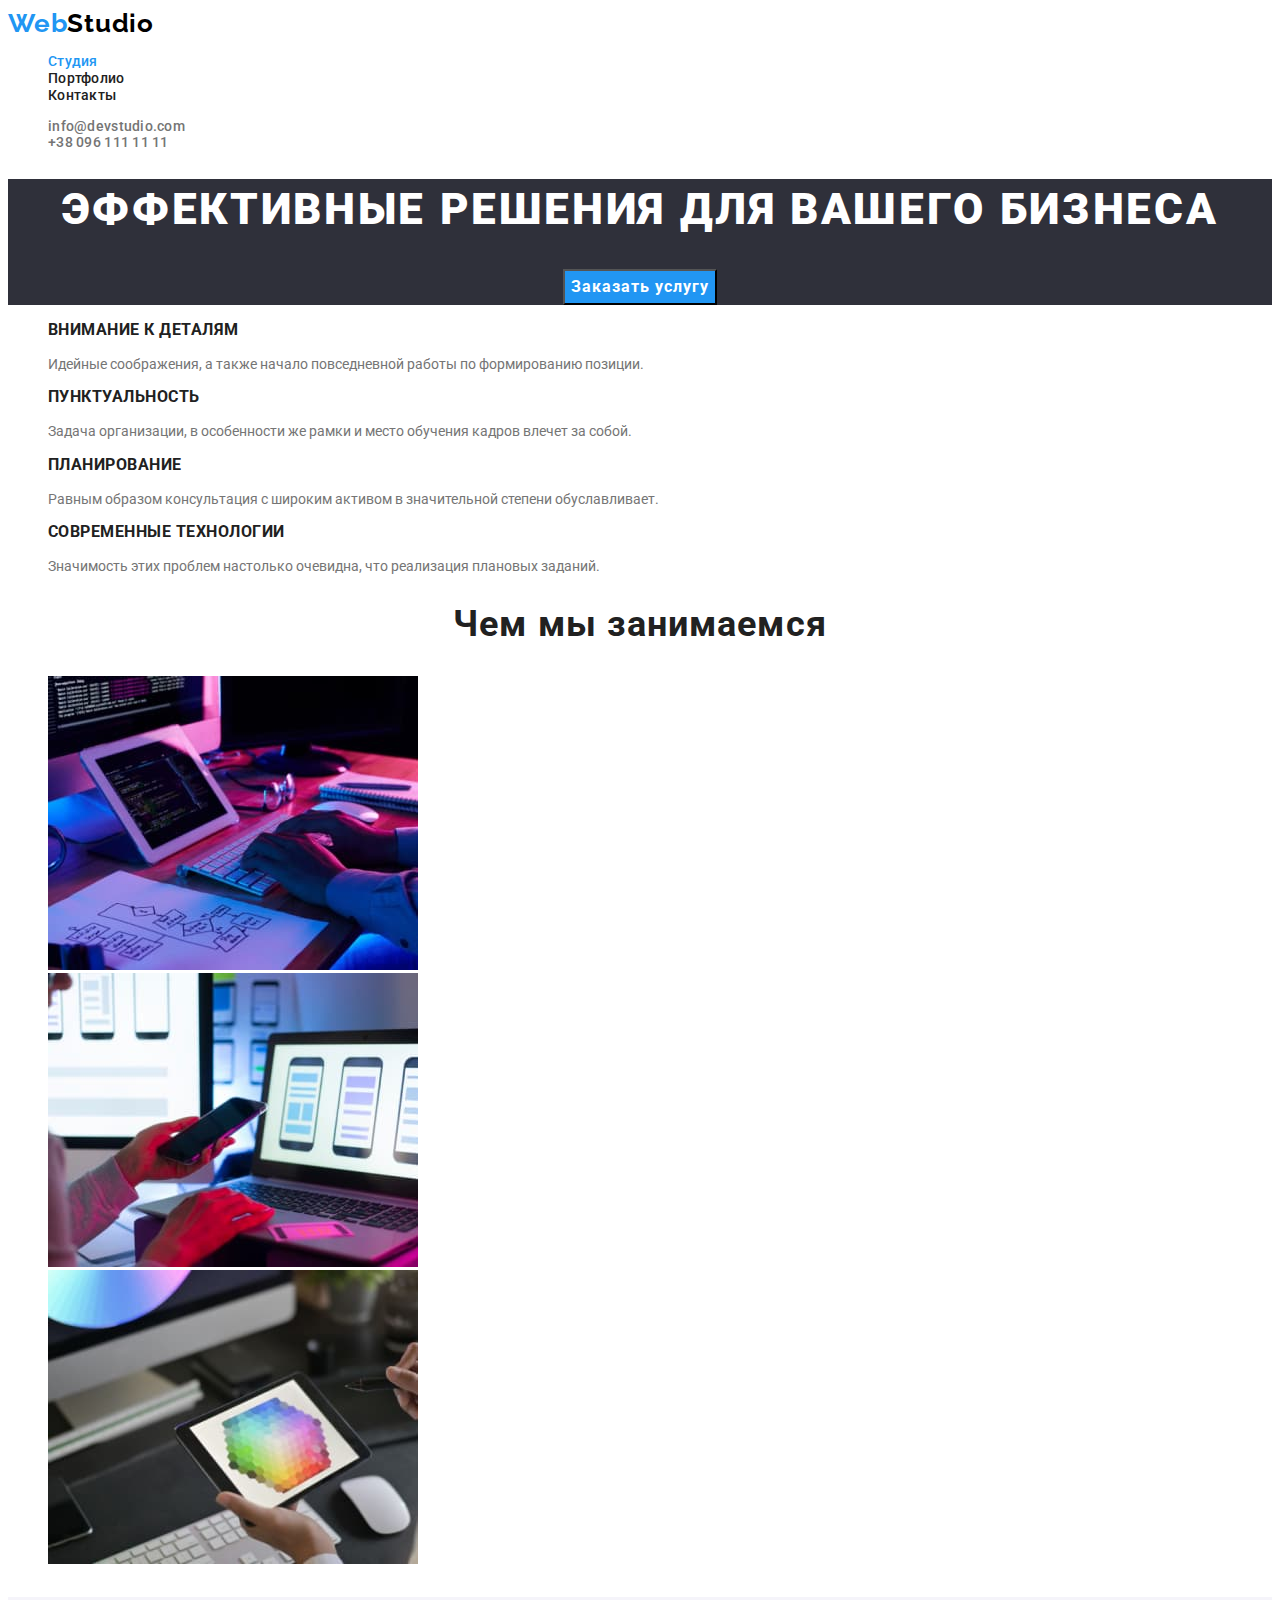
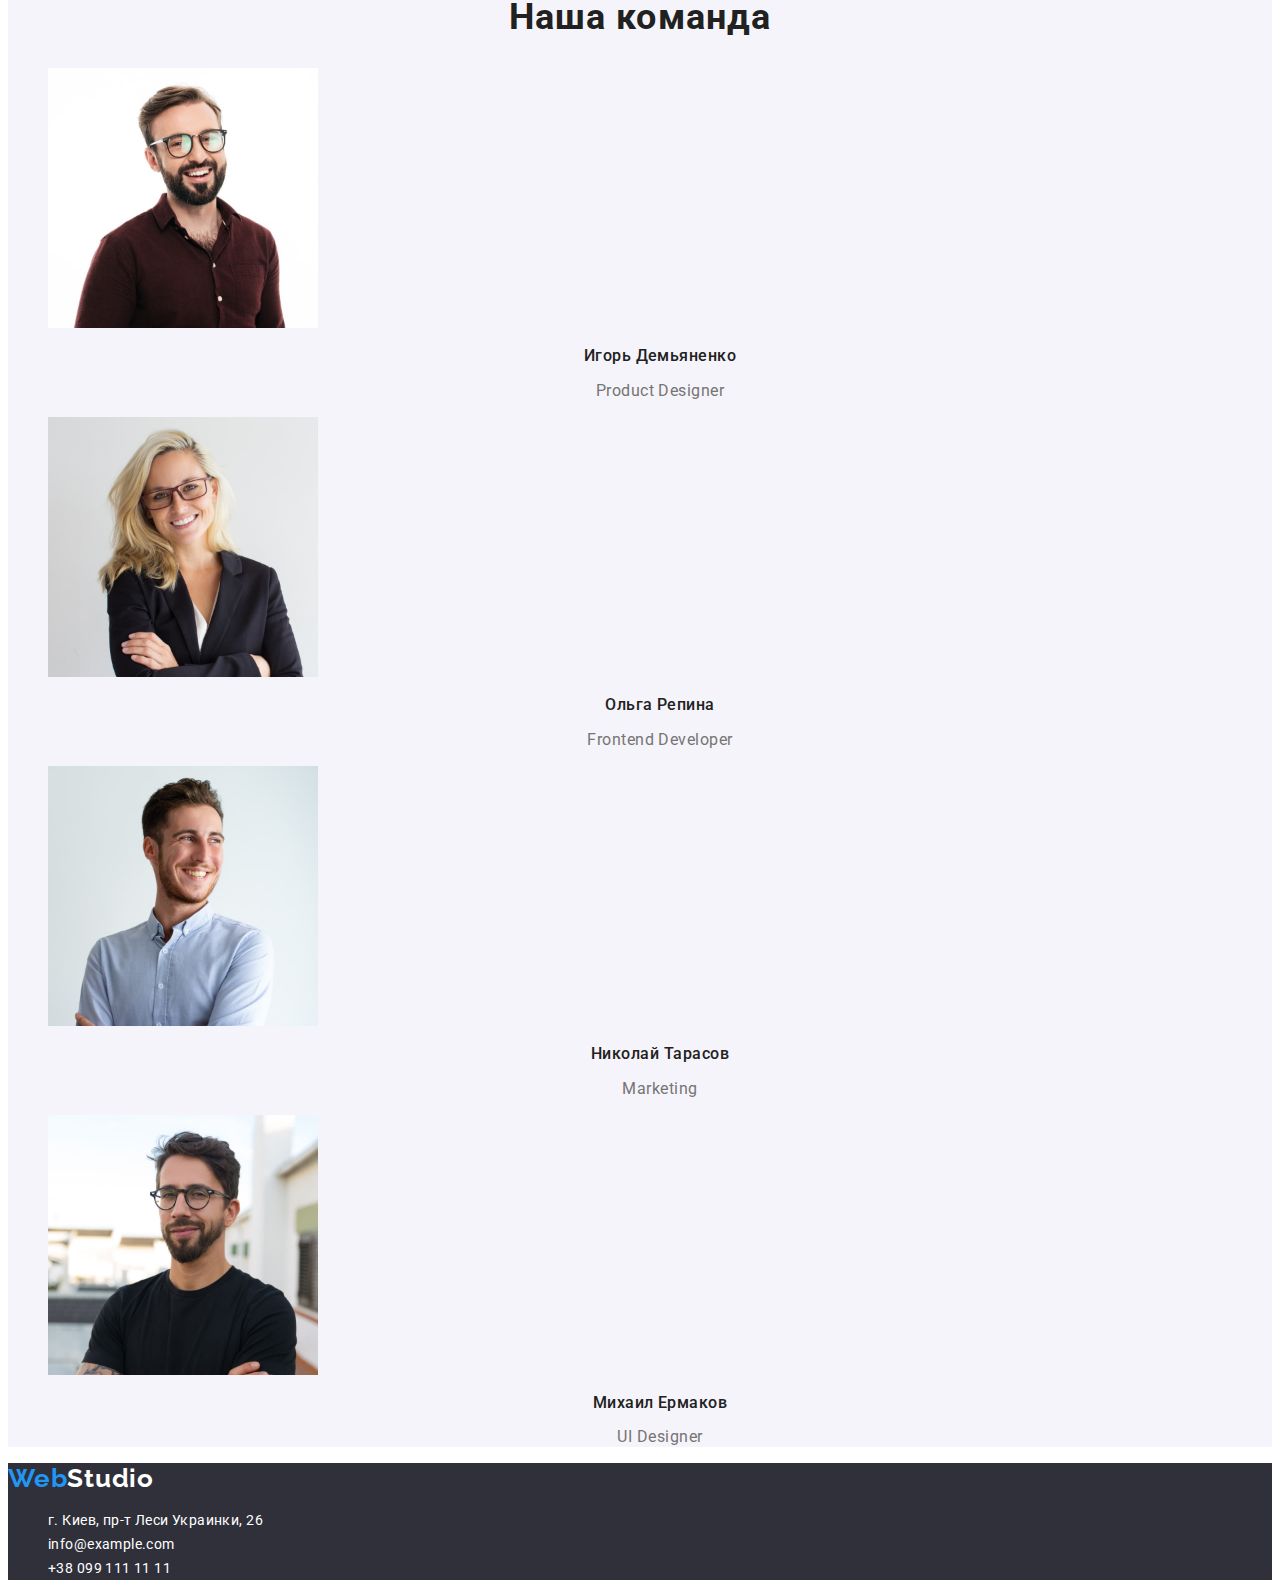
==== index.html @ a8c88f83 "синхронизировал с 2 дз" ====
<!DOCTYPE html>
<html lang="ru">
  <head>
    <meta charset="UTF-8" />
    <meta http-equiv="X-UA-Compatible" content="IE=edge" />
    <meta name="viewport" content="width=device-width, initial-scale=1.0" />
    <title lang="en">WebStudio</title>
    <link rel="preconnect" href="https://fonts.gstatic.com" />
    <link
      href="https://fonts.googleapis.com/css2?family=Raleway:wght@700&family=Roboto:wght@400;500;700;900&display=swap"
      rel="stylesheet"
    />
    <link rel="stylesheet" href="./css/styles.css" />
  </head>

  <body>
    <!--  Site header -->
    <header class="head">
      <nav class="main-nav">
        <a class="logo" lang="en" href="./index.html"><span class="accent">Web</span>Studio</a>
        <ul class="main-menu list">
          <li class="main-menu-item">
            <a class="link current" href="#">Студия</a>
          </li>
          <li class="main-menu-item">
            <a class="link" href="./portfolio.html">Портфолио</a>
          </li>
          <li class="main-menu-item">
            <a class="link" href="#">Контакты</a>
          </li>
        </ul>
      </nav>
      <ul class="header-contacts list">
        <li><a class="link" href="mailto:info@devstudio.com">info@devstudio.com</a></li>
        <li><a class="link" href="tel:+380961111111">+38 096 111 11 11</a></li>
      </ul>
    </header>
    <main>
      <!-- Hero -->
      <section class="hero-section">
        <h1 class="hero-title">Эффективные решения для вашего бизнеса</h1>
        <button class="hero-button" type="button">Заказать услугу</button>
      </section>
      <section>
        <h2 hidden>Преимущества</h2>
        <ul class="benefits list">
          <li>
            <h3 class="title">Внимание к деталям</h3>
            <p>Идейные соображения, а также начало повседневной работы по формированию позиции.</p>
          </li>
          <li>
            <h3 class="title">Пунктуальность</h3>
            <p>
              Задача организации, в особенности же рамки и место обучения кадров влечет за собой.
            </p>
          </li>
          <li>
            <h3 class="title">Планирование</h3>
            <p>
              Равным образом консультация с широким активом в значительной степени обуславливает.
            </p>
          </li>
          <li>
            <h3 class="title">Современные технологии</h3>
            <p>Значимость этих проблем настолько очевидна, что реализация плановых заданий.</p>
          </li>
        </ul>
      </section>
      <section class="section">
        <h2 class="section-title">Чем мы занимаемся</h2>
        <ul class="list">
          <li>
            <img
              src="./images/what_are_we_doing/box_1.jpg"
              alt="разработка с нуля"
              width="370"
              height="294"
            />
          </li>
          <li>
            <img
              src="./images/what_are_we_doing/box_2.jpg"
              alt="разработка под мобильные приложения"
              width="370"
              height="294"
            />
          </li>
          <li>
            <img src="./images/what_are_we_doing/box_3.jpg" alt="дизайн" width="370" height="294" />
          </li>
        </ul>
      </section>
      <section class="our-team-section">
        <h2 class="section-title">Наша команда</h2>
        <ul class="team list">
          <li>
            <img
              src="./images/our_team/product_designer.jpg"
              width="270"
              height="260"
              alt="Игорь Демьяненко"
            />
            <h3 class="team-member">Игорь Демьяненко</h3>
            <p class="position" lang="en">Product Designer</p>
          </li>
          <li>
            <img
              src="./images/our_team/frontend_developer.jpg"
              width="270"
              height="260"
              alt="Ольга Репина"
            />
            <h3 class="team-member">Ольга Репина</h3>
            <p class="position" lang="en">Frontend Developer</p>
          </li>
          <li>
            <img
              src="./images/our_team/marketing.jpg"
              width="270"
              height="260"
              alt="Николай Тарасов"
            />
            <h3 class="team-member">Николай Тарасов</h3>
            <p class="position" lang="en">Marketing</p>
          </li>
          <li>
            <img
              src="./images/our_team/ui_designer.jpg"
              width="270"
              height="260"
              alt="Михаил Ермаков"
            />
            <h3 class="team-member">Михаил Ермаков</h3>
            <p class="position" lang="en">UI Designer</p>
          </li>
        </ul>
      </section>
    </main>
    <!--Footer-->
    <footer>
      <section class="footer-section">
        <h2 hidden>Контакты</h2>
        <a class="logo footer-logo" lang="en" href="./index.html"
          ><span class="accent">Web</span>Studio</a
        >
        <address>
          <ul class="address list">
            <li>
              <a
                class="link"
                href="https://goo.gl/maps/wh96AMnJQYNLFuH58"
                target="_blank"
                rel="noopener noreferer"
                >г. Киев, пр-т Леси Украинки, 26</a
              >
            </li>
            <li>
              <a class="link" href="mailto:info@example.com">info@example.com</a>
            </li>
            <li>
              <a class="link" href="tel:+380991111111">+38 099 111 11 11</a>
            </li>
          </ul>
        </address>
      </section>
    </footer>
  </body>
</html>
---- css/styles.css ----
:root {
  --main-font: Roboto, sans-serif;
  --secondary-font: 'Raleway', sans-serif;
    --subtitle-weight: 700;
  --accent-color: #2196f3;
  --text-color: #757575;
  --secondary-text-color: #ffffff;
  --subtitle-color: #212121;
  --bcg-color: #2f303a;
}
body {
  color: var(--text-color);
  font-family: var(--main-font);
  font-size: 14px;
} 
.list {
  list-style: none;
}
/* ================ Site header ================== */
.logo {
  font-family: var(--secondary-font);
  font-weight: var(--subtitle-weight);
  font-size: 26px;
  line-height: 1.19;
  letter-spacing: 0.03em;
  color: #000000;
  text-decoration: none;
}
.accent {
  color: var(--accent-color);
}
.main-menu .link {
  font-weight: 500;
  line-height: 1.14;
  letter-spacing: 0.02em;
  color: var(--subtitle-color);
  text-decoration: none;
}
.main-menu .link:hover,
.main-menu .link:focus {
  color: var(--accent-color);
}
.main-menu .link.current {
  color: var(--accent-color);
}
.header-contacts .link {
  font-weight: 500;
  line-height: 16px;
  letter-spacing: 0.02em;
  color: var(--text-color);
  text-decoration: none;
}
.header-contacts .link:hover,
.header-contacts .link:focus {
  color: var(--accent-color);
}

/* ================  Hero  ================== */
.hero-section {
  background: var(--bcg-color);
}

.hero-title {
  font-weight: 900;
  font-size: 44px;
  line-height: 60px;
  text-align: center;
  letter-spacing: 0.06em;
  text-transform: uppercase;
  color:  var(--secondary-text-color);
  background-color: var(--bcg-color)
}
.hero-button {
  font-weight: var(--subtitle-weight);
  font-size: 16px;
  line-height: 1.87;
  letter-spacing: 0.06em;
  background-color: var(--accent-color);
  color: var(--secondary-text-color);
  display: block;
  margin: 0 auto;
  font-family: inherit;
  cursor: pointer;
}
/* ================ Section ================== */
.section-title {
  font-weight: var(--subtitle-weight);
  font-size: 36px;
  line-height: 1.16;
  text-align: center;
  letter-spacing: 0.03em;
  color: var(--subtitle-color);
}

/* ================ Benefits ================== */
.benefits .title {
  font-weight: var(--subtitle-weight);
  line-height: 1.14;
  letter-spacing: 0.03em;
  text-transform: uppercase;
  color: var(--subtitle-color);
}
/* ================ Our team section ================== */
.our-team-section {
  background-color: #f5f4fa;
}
.team-member {
  font-weight: 500;
  font-size: 16px;
  line-height: 1.18;
  text-align: center;
  letter-spacing: 0.03em;
  color: var(--subtitle-color);
}
.position {
  font-size: 16px;
  line-height: 1.18;
  letter-spacing: 0.03em;
  text-align: center;
}
/* ================ Footer ================== */
.footer-section {
  background: var(--bcg-color);
}
.footer-logo {
  color: var(--secondary-text-color);
}
.address .link {
  font-style: normal;
  line-height: 24px;
  letter-spacing: 0.03em;
   text-decoration: none;
  color: var(--secondary-text-color);
 
}
.address .link:hover,
.address .link:focus {
  color: rgba(255, 255, 255, 0.6);
}
/* ================ Portfolio page ================== */
.nav-list {
  font-weight: 500;
  font-size: 16px;
  line-height: 1.6;
  letter-spacing: 0.03em;
  font-family: inherit;
  cursor: pointer;
  color: var(--subtitle-color);
  background-color: #f5f4fa;

}
.nav-list:hover {
  background-color: var(--accent-color);
  color: var(--secondary-text-color);
}
.selected {
  background-color: var(--accent-color);
  color: var(--secondary-text-color);
}
.porfolio-item {
  font-weight: var(--subtitle-weight);
  font-size: 18px;
  line-height: 2;
  letter-spacing: 0.06em;
  color: var(--subtitle-color);
}
.porfolio-item-type {
  font-size: 16px;
  line-height: 1.87;
  letter-spacing: 0.03em;
  color: var(--text-color);
}
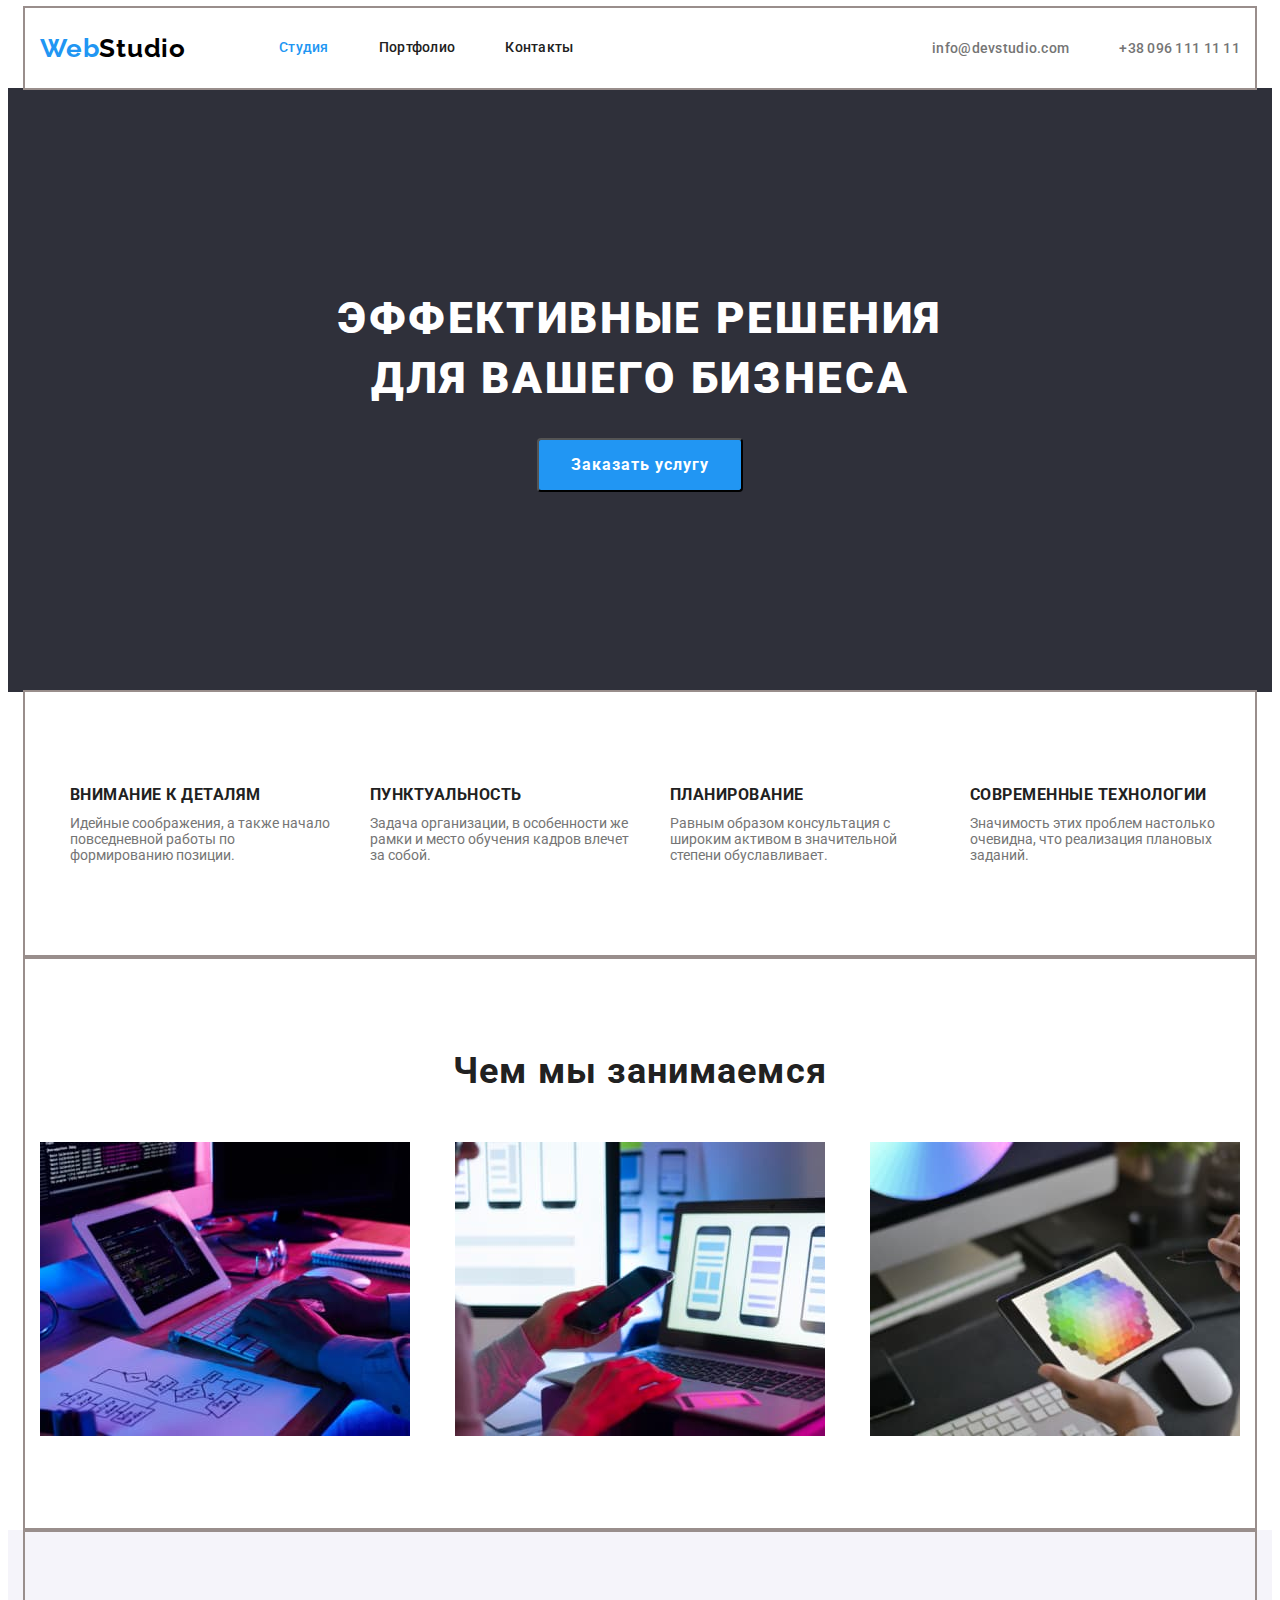
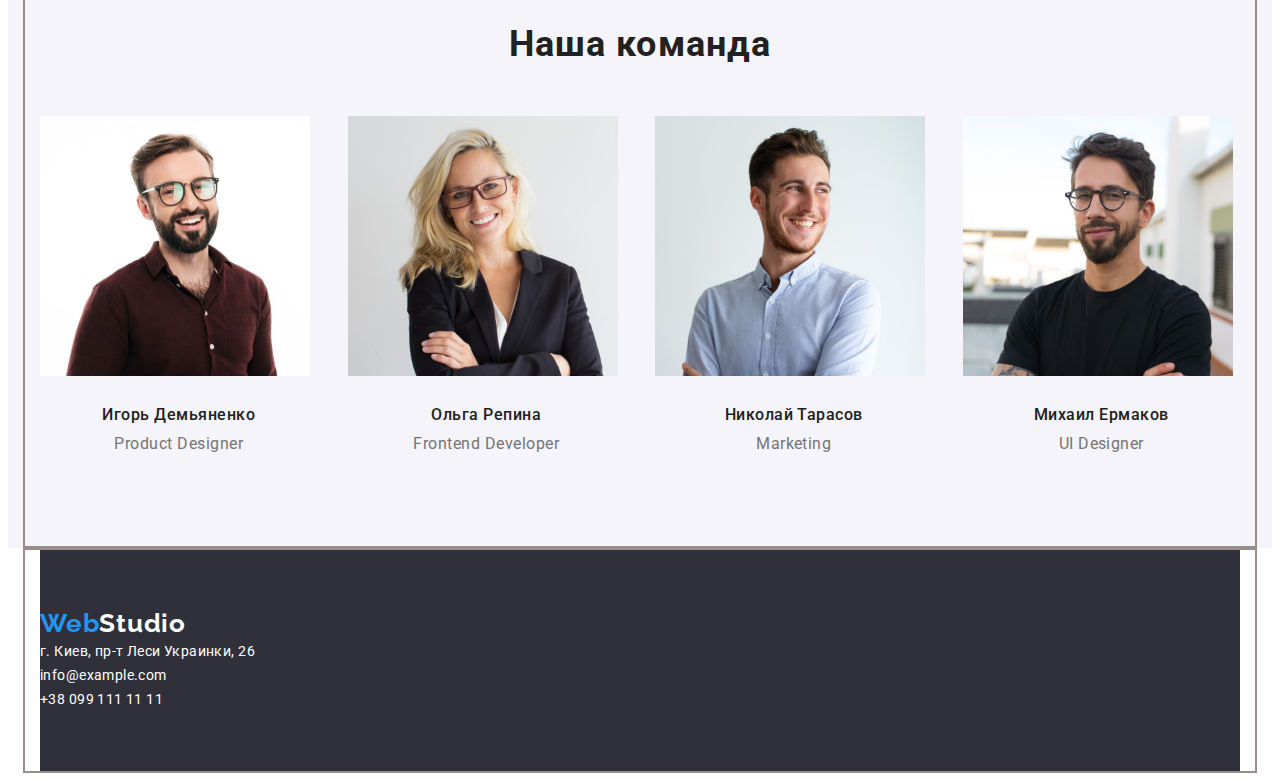
==== commit 55879afb: "Обновил отступы секций" ====
--- a/index.html
+++ b/index.html
@@ -10,159 +10,190 @@
       href="https://fonts.googleapis.com/css2?family=Raleway:wght@700&family=Roboto:wght@400;500;700;900&display=swap"
       rel="stylesheet"
     />
+    <link
+      rel="stylesheet"
+      href="https://cdnjs.cloudflare.com/ajax/libs/modern-normalize/1.1.0/modern-normalize.min.css"
+      integrity="sha512-wpPYUAdjBVSE4KJnH1VR1HeZfpl1ub8YT/NKx4PuQ5NmX2tKuGu6U/JRp5y+Y8XG2tV+wKQpNHVUX03MfMFn9Q=="
+      crossorigin="anonymous"
+      referrerpolicy="no-referrer"
+    />
     <link rel="stylesheet" href="./css/styles.css" />
   </head>
 
   <body>
     <!--  Site header -->
     <header class="head">
-      <nav class="main-nav">
-        <a class="logo" lang="en" href="./index.html"><span class="accent">Web</span>Studio</a>
-        <ul class="main-menu list">
-          <li class="main-menu-item">
-            <a class="link current" href="#">Студия</a>
+      <div class="container header-container">
+        <nav class="main-nav">
+          <a class="logo" lang="en" href="./index.html"><span class="accent">Web</span>Studio</a>
+          <ul class="main-menu list">
+            <li class="main-menu-item">
+              <a class="link current" href="./index.html">Студия</a>
+            </li>
+            <li class="main-menu-item">
+              <a class="link" href="./portfolio.html">Портфолио</a>
+            </li>
+            <li class="main-menu-item">
+              <a class="link" href="#">Контакты</a>
+            </li>
+          </ul>
+        </nav>
+        <ul class="header-contacts list">
+          <li class="item">
+            <a class="link" href="mailto:info@devstudio.com">info@devstudio.com</a>
           </li>
-          <li class="main-menu-item">
-            <a class="link" href="./portfolio.html">Портфолио</a>
-          </li>
-          <li class="main-menu-item">
-            <a class="link" href="#">Контакты</a>
+          <li class="item">
+            <a class="link" href="tel:+380961111111">+38 096 111 11 11</a>
           </li>
         </ul>
-      </nav>
-      <ul class="header-contacts list">
-        <li><a class="link" href="mailto:info@devstudio.com">info@devstudio.com</a></li>
-        <li><a class="link" href="tel:+380961111111">+38 096 111 11 11</a></li>
-      </ul>
+      </div>
     </header>
     <main>
       <!-- Hero -->
       <section class="hero-section">
-        <h1 class="hero-title">Эффективные решения для вашего бизнеса</h1>
+        <h1 class="hero-title">
+          Эффективные решения <br />
+          для вашего бизнеса
+        </h1>
         <button class="hero-button" type="button">Заказать услугу</button>
       </section>
       <section>
-        <h2 hidden>Преимущества</h2>
-        <ul class="benefits list">
-          <li>
-            <h3 class="title">Внимание к деталям</h3>
-            <p>Идейные соображения, а также начало повседневной работы по формированию позиции.</p>
-          </li>
-          <li>
-            <h3 class="title">Пунктуальность</h3>
-            <p>
-              Задача организации, в особенности же рамки и место обучения кадров влечет за собой.
-            </p>
-          </li>
-          <li>
-            <h3 class="title">Планирование</h3>
-            <p>
-              Равным образом консультация с широким активом в значительной степени обуславливает.
-            </p>
-          </li>
-          <li>
-            <h3 class="title">Современные технологии</h3>
-            <p>Значимость этих проблем настолько очевидна, что реализация плановых заданий.</p>
-          </li>
-        </ul>
+        <div class="container section">
+          <h2 hidden>Преимущества</h2>
+          <ul class="benefits list">
+            <li class="item">
+              <h3 class="title">Внимание к деталям</h3>
+              <p>
+                Идейные соображения, а также начало повседневной работы по формированию позиции.
+              </p>
+            </li>
+            <li class="item">
+              <h3 class="title">Пунктуальность</h3>
+              <p>
+                Задача организации, в особенности же рамки и место обучения кадров влечет за собой.
+              </p>
+            </li>
+            <li class="item">
+              <h3 class="title">Планирование</h3>
+              <p>
+                Равным образом консультация с широким активом в значительной степени обуславливает.
+              </p>
+            </li>
+            <li class="item">
+              <h3 class="title">Современные технологии</h3>
+              <p>Значимость этих проблем настолько очевидна, что реализация плановых заданий.</p>
+            </li>
+          </ul>
+        </div>
       </section>
-      <section class="section">
-        <h2 class="section-title">Чем мы занимаемся</h2>
-        <ul class="list">
-          <li>
-            <img
-              src="./images/what_are_we_doing/box_1.jpg"
-              alt="разработка с нуля"
-              width="370"
-              height="294"
-            />
-          </li>
-          <li>
-            <img
-              src="./images/what_are_we_doing/box_2.jpg"
-              alt="разработка под мобильные приложения"
-              width="370"
-              height="294"
-            />
-          </li>
-          <li>
-            <img src="./images/what_are_we_doing/box_3.jpg" alt="дизайн" width="370" height="294" />
-          </li>
-        </ul>
+      <section>
+        <div class="container section">
+          <h2 class="section-title">Чем мы занимаемся</h2>
+          <ul class="section-list list">
+            <li>
+              <img
+                src="./images/what_are_we_doing/box_1.jpg"
+                alt="разработка с нуля"
+                width="370"
+                height="294"
+              />
+            </li>
+            <li>
+              <img
+                src="./images/what_are_we_doing/box_2.jpg"
+                alt="разработка под мобильные приложения"
+                width="370"
+                height="294"
+              />
+            </li>
+            <li>
+              <img
+                src="./images/what_are_we_doing/box_3.jpg"
+                alt="дизайн"
+                width="370"
+                height="294"
+              />
+            </li>
+          </ul>
+        </div>
       </section>
       <section class="our-team-section">
-        <h2 class="section-title">Наша команда</h2>
-        <ul class="team list">
-          <li>
-            <img
-              src="./images/our_team/product_designer.jpg"
-              width="270"
-              height="260"
-              alt="Игорь Демьяненко"
-            />
-            <h3 class="team-member">Игорь Демьяненко</h3>
-            <p class="position" lang="en">Product Designer</p>
-          </li>
-          <li>
-            <img
-              src="./images/our_team/frontend_developer.jpg"
-              width="270"
-              height="260"
-              alt="Ольга Репина"
-            />
-            <h3 class="team-member">Ольга Репина</h3>
-            <p class="position" lang="en">Frontend Developer</p>
-          </li>
-          <li>
-            <img
-              src="./images/our_team/marketing.jpg"
-              width="270"
-              height="260"
-              alt="Николай Тарасов"
-            />
-            <h3 class="team-member">Николай Тарасов</h3>
-            <p class="position" lang="en">Marketing</p>
-          </li>
-          <li>
-            <img
-              src="./images/our_team/ui_designer.jpg"
-              width="270"
-              height="260"
-              alt="Михаил Ермаков"
-            />
-            <h3 class="team-member">Михаил Ермаков</h3>
-            <p class="position" lang="en">UI Designer</p>
-          </li>
-        </ul>
+        <div class="container section">
+          <h2 class="section-title">Наша команда</h2>
+          <ul class="team list">
+            <li class="team-item">
+              <img
+                src="./images/our_team/product_designer.jpg"
+                width="270"
+                height="260"
+                alt="Игорь Демьяненко"
+              />
+              <h3 class="team-member">Игорь Демьяненко</h3>
+              <p class="position" lang="en">Product Designer</p>
+            </li>
+            <li class="team-item">
+              <img
+                src="./images/our_team/frontend_developer.jpg"
+                width="270"
+                height="260"
+                alt="Ольга Репина"
+              />
+              <h3 class="team-member">Ольга Репина</h3>
+              <p class="position" lang="en">Frontend Developer</p>
+            </li>
+            <li class="team-item">
+              <img
+                src="./images/our_team/marketing.jpg"
+                width="270"
+                height="260"
+                alt="Николай Тарасов"
+              />
+              <h3 class="team-member">Николай Тарасов</h3>
+              <p class="position" lang="en">Marketing</p>
+            </li>
+            <li class="team-item">
+              <img
+                src="./images/our_team/ui_designer.jpg"
+                width="270"
+                height="260"
+                alt="Михаил Ермаков"
+              />
+              <h3 class="team-member">Михаил Ермаков</h3>
+              <p class="position" lang="en">UI Designer</p>
+            </li>
+          </ul>
+        </div>
       </section>
     </main>
     <!--Footer-->
     <footer>
-      <section class="footer-section">
-        <h2 hidden>Контакты</h2>
-        <a class="logo footer-logo" lang="en" href="./index.html"
-          ><span class="accent">Web</span>Studio</a
-        >
-        <address>
-          <ul class="address list">
-            <li>
-              <a
-                class="link"
-                href="https://goo.gl/maps/wh96AMnJQYNLFuH58"
-                target="_blank"
-                rel="noopener noreferer"
-                >г. Киев, пр-т Леси Украинки, 26</a
-              >
-            </li>
-            <li>
-              <a class="link" href="mailto:info@example.com">info@example.com</a>
-            </li>
-            <li>
-              <a class="link" href="tel:+380991111111">+38 099 111 11 11</a>
-            </li>
-          </ul>
-        </address>
-      </section>
+      <div class="container">
+        <section class="footer-section">
+          <h2 hidden>Контакты</h2>
+          <a class="logo footer-logo" lang="en" href="./index.html"
+            ><span class="accent">Web</span>Studio</a
+          >
+          <address>
+            <ul class="address list">
+              <li>
+                <a
+                  class="link"
+                  href="https://goo.gl/maps/wh96AMnJQYNLFuH58"
+                  target="_blank"
+                  rel="noopener noreferer"
+                  >г. Киев, пр-т Леси Украинки, 26</a
+                >
+              </li>
+              <li>
+                <a class="link" href="mailto:info@example.com">info@example.com</a>
+              </li>
+              <li>
+                <a class="link" href="tel:+380991111111">+38 099 111 11 11</a>
+              </li>
+            </ul>
+          </address>
+        </section>
+      </div>
     </footer>
   </body>
 </html>
--- a/css/styles.css
+++ b/css/styles.css
@@ -13,10 +13,54 @@
   font-family: var(--main-font);
   font-size: 14px;
 } 
+h1,
+h2,
+h3,
+h4,
+h5,
+h6,
+p {
+  margin-top: 0;
+  margin-bottom: 0;
+}
+ul,
+ol {
+ margin-top:0;
+ margin-bottom:0;
+ padding-left: 0;
+}
+img {
+  display: block;
+}
 .list {
+  padding: 0;
+  margin: 0;
   list-style: none;
 }
+.container {
+  width: 1200px;
+  margin: 0 auto;
+  padding-left: 15px;
+  padding-right: 15px;
+  outline: 2px solid rgb(153, 142, 140);
+}
+.section {
+    padding-top: 94px;
+    padding-bottom: 94px;
+}
 /* ================ Site header ================== */
+.header-container{
+  display: flex;
+  align-items: center;
+  margin-top: 0;
+  margin-bottom: 0;
+  padding-top:0;
+  padding-bottom: 0;
+}
+.main-nav {
+  display: flex;
+  align-items: center;
+}
 .logo {
   font-family: var(--secondary-font);
   font-weight: var(--subtitle-weight);
@@ -29,7 +73,18 @@
 .accent {
   color: var(--accent-color);
 }
+.main-menu {
+  display: flex;
+  margin-left: 93px; 
+}
+.main-menu .main-menu-item:not(:last-child) {
+  margin-right: 50px;
+}
 .main-menu .link {
+  display: block;
+  padding-top: 32px;
+  padding-bottom: 32px;
+
   font-weight: 500;
   line-height: 1.14;
   letter-spacing: 0.02em;
@@ -42,6 +97,13 @@
 }
 .main-menu .link.current {
   color: var(--accent-color);
+}
+.header-contacts {
+  display: flex;
+  margin-left: auto;
+}
+.header-contacts .item + .item {
+  margin-left: 50px;
 }
 .header-contacts .link {
   font-weight: 500;
@@ -55,12 +117,16 @@
   color: var(--accent-color);
 }
 
+
 /* ================  Hero  ================== */
 .hero-section {
   background: var(--bcg-color);
+    padding-top: 200px;
+    padding-bottom: 200px;
 }
 
 .hero-title {
+  margin-bottom: 30px;
   font-weight: 900;
   font-size: 44px;
   line-height: 60px;
@@ -71,6 +137,12 @@
   background-color: var(--bcg-color)
 }
 .hero-button {
+  display: inline-block;
+  border-radius: 4px;
+  padding: 10px 32px;
+  min-width: 200px;
+  text-align: center;
+
   font-weight: var(--subtitle-weight);
   font-size: 16px;
   line-height: 1.87;
@@ -81,9 +153,11 @@
   margin: 0 auto;
   font-family: inherit;
   cursor: pointer;
+
 }
 /* ================ Section ================== */
 .section-title {
+  margin-bottom: 50px;
   font-weight: var(--subtitle-weight);
   font-size: 36px;
   line-height: 1.16;
@@ -91,9 +165,27 @@
   letter-spacing: 0.03em;
   color: var(--subtitle-color);
 }
+.section-list{
+  display: flex;
+  justify-content: space-between;
+}
 
 /* ================ Benefits ================== */
+.benefits {
+display: flex;
+margin-left: 30px;
+}
+.benefits .item {
+  width: 270px;
+}
+
+.benefits .item+.item {
+  margin-left: 30px;
+}
 .benefits .title {
+  padding: 0;
+  margin-top: 0;
+  margin-bottom: 10px;
   font-weight: var(--subtitle-weight);
   line-height: 1.14;
   letter-spacing: 0.03em;
@@ -102,9 +194,13 @@
 }
 /* ================ Our team section ================== */
 .our-team-section {
+  margin-top: 0;
+  margin-bottom: 0;
   background-color: #f5f4fa;
 }
 .team-member {
+  margin-top: 30px;
+  margin-bottom: 10px;
   font-weight: 500;
   font-size: 16px;
   line-height: 1.18;
@@ -118,9 +214,21 @@
   letter-spacing: 0.03em;
   text-align: center;
 }
+.team {
+  display: flex;
+  margin-left: -30px;
+  margin-top: -30px;
+  }  
+.team-item {
+  flex-basis: calc((100% - 120px) / 4);
+  margin-left: 30px;
+  margin-top: 30px;
+  }
 /* ================ Footer ================== */
 .footer-section {
   background: var(--bcg-color);
+  padding-top: 60px;
+  padding-bottom: 60px;
 }
 .footer-logo {
   color: var(--secondary-text-color);
@@ -138,6 +246,10 @@
   color: rgba(255, 255, 255, 0.6);
 }
 /* ================ Portfolio page ================== */
+.portfolio-nav{
+  display: flex;
+  justify-content: center;
+}
 .nav-list {
   font-weight: 500;
   font-size: 16px;
@@ -170,3 +282,19 @@
   letter-spacing: 0.03em;
   color: var(--text-color);
 }
+.item-list{
+ display: flex;
+ flex-wrap: wrap;
+ margin: -15px;
+}
+.item-list-element {
+ flex-basis: calc((100% - 60px)/3);
+  width: 380px;
+  margin: 15px;
+}
+.item-list-element:nth-child(3n) {
+ margin-right: 0;
+}
+.item-list-element:nth-last-child(-n + 3) {
+  margin-bottom: 0;
+}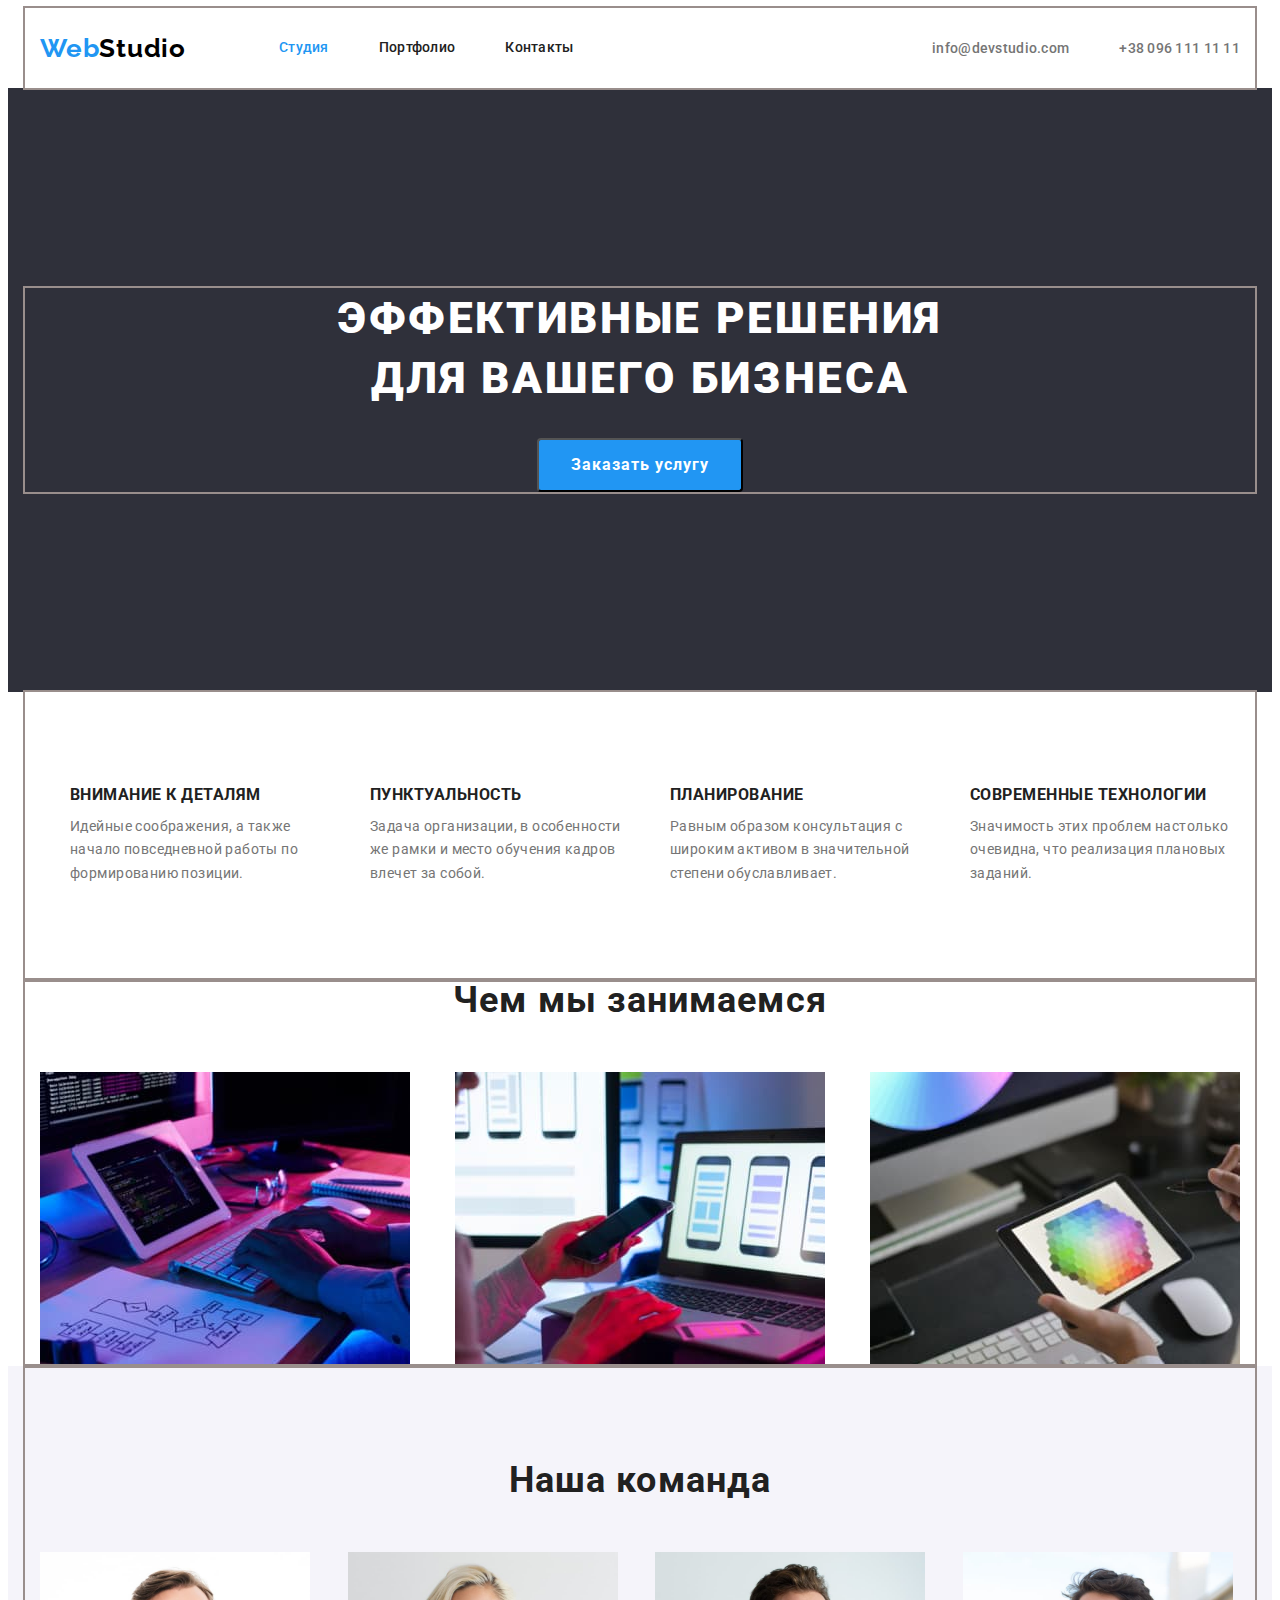
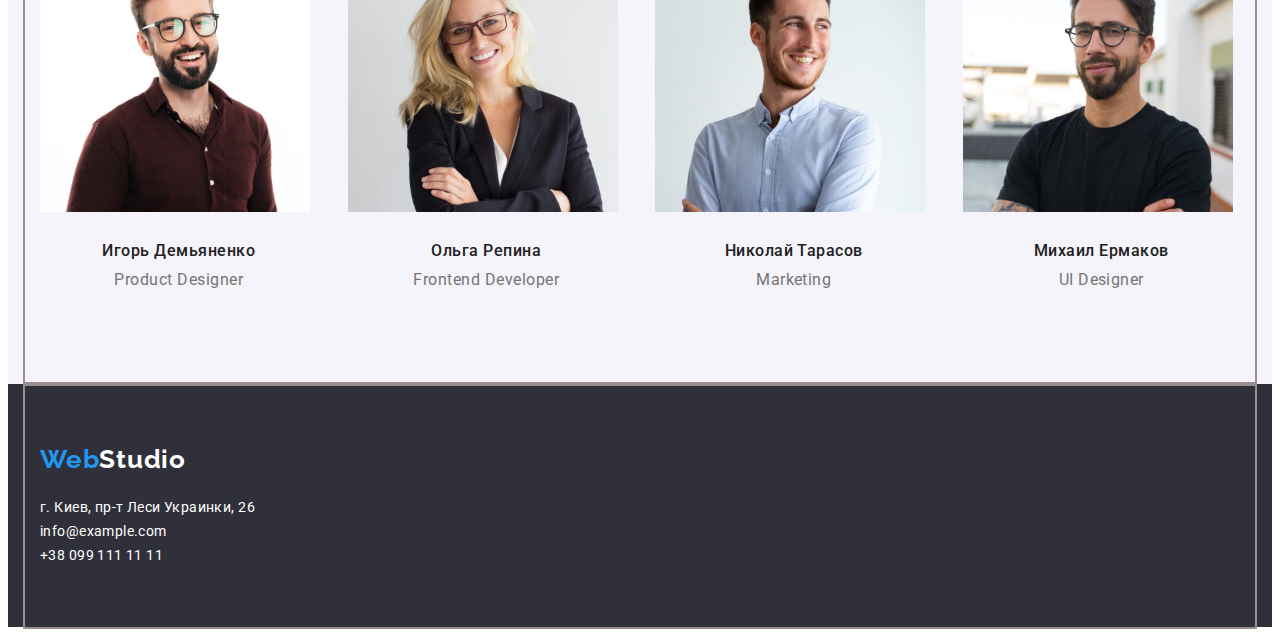
==== commit 9b78c8f8: "добавил отсуп в подвал" ====
--- a/index.html
+++ b/index.html
@@ -51,11 +51,10 @@
     <main>
       <!-- Hero -->
       <section class="hero-section">
-        <h1 class="hero-title">
-          Эффективные решения <br />
-          для вашего бизнеса
-        </h1>
-        <button class="hero-button" type="button">Заказать услугу</button>
+        <div class="container">
+          <h1 class="hero-title">Эффективные решения для вашего бизнеса</h1>
+          <button class="hero-button" type="button">Заказать услугу</button>
+        </div>
       </section>
       <section>
         <div class="container section">
@@ -87,7 +86,7 @@
         </div>
       </section>
       <section>
-        <div class="container section">
+        <div class="container about">
           <h2 class="section-title">Чем мы занимаемся</h2>
           <ul class="section-list list">
             <li>
@@ -167,8 +166,8 @@
     </main>
     <!--Footer-->
     <footer>
-      <div class="container">
-        <section class="footer-section">
+      <section class="footer-section-style">
+        <div class="container footer-section">
           <h2 hidden>Контакты</h2>
           <a class="logo footer-logo" lang="en" href="./index.html"
             ><span class="accent">Web</span>Studio</a
@@ -177,7 +176,7 @@
             <ul class="address list">
               <li>
                 <a
-                  class="link"
+                  class="address-link"
                   href="https://goo.gl/maps/wh96AMnJQYNLFuH58"
                   target="_blank"
                   rel="noopener noreferer"
@@ -185,15 +184,15 @@
                 >
               </li>
               <li>
-                <a class="link" href="mailto:info@example.com">info@example.com</a>
+                <a class="address-link" href="mailto:info@example.com">info@example.com</a>
               </li>
               <li>
-                <a class="link" href="tel:+380991111111">+38 099 111 11 11</a>
+                <a class="address-link" href="tel:+380991111111">+38 099 111 11 11</a>
               </li>
             </ul>
           </address>
-        </section>
-      </div>
+        </div>
+      </section>
     </footer>
   </body>
 </html>
--- a/css/styles.css
+++ b/css/styles.css
@@ -127,7 +127,10 @@
 
 .hero-title {
   margin-bottom: 30px;
+  margin-left: auto; 
+  margin-right: auto;
   font-weight: 900;
+  max-width: 696px;
   font-size: 44px;
   line-height: 60px;
   text-align: center;
@@ -156,6 +159,10 @@
 
 }
 /* ================ Section ================== */
+.about {
+  padding-top: 0;
+  padding-bottom: 94;
+}
 .section-title {
   margin-bottom: 50px;
   font-weight: var(--subtitle-weight);
@@ -177,6 +184,9 @@
 }
 .benefits .item {
   width: 270px;
+  font-size: 14px;
+  line-height: 1.71;
+  letter-spacing: 0.03em;
 }
 
 .benefits .item+.item {
@@ -225,32 +235,44 @@
   margin-top: 30px;
   }
 /* ================ Footer ================== */
+.footer-section-style {
+  background: var(--bcg-color);
+}
 .footer-section {
-  background: var(--bcg-color);
   padding-top: 60px;
   padding-bottom: 60px;
 }
 .footer-logo {
-  color: var(--secondary-text-color);
-}
-.address .link {
+  display: block;
+  color: var(--secondary-text-color);
+  margin-bottom: 20px;
+}
+.address-link {
+  display: block;
   font-style: normal;
   line-height: 24px;
   letter-spacing: 0.03em;
-   text-decoration: none;
-  color: var(--secondary-text-color);
- 
+  text-decoration: none;
+  color: var(--secondary-text-color);
+}
+.address-link:not(:last-child) {
+  padding-bottom: 9100px;
 }
 .address .link:hover,
 .address .link:focus {
   color: rgba(255, 255, 255, 0.6);
 }
+
+
 /* ================ Portfolio page ================== */
 .portfolio-nav{
   display: flex;
   justify-content: center;
 }
 .nav-list {
+  width: 145px;
+  height: 38px;
+  margin-bottom: 50px;
   font-weight: 500;
   font-size: 16px;
   line-height: 1.6;
@@ -259,8 +281,9 @@
   cursor: pointer;
   color: var(--subtitle-color);
   background-color: #f5f4fa;
-
-}
+  border-radius: 4px;
+}
+
 .nav-list:hover {
   background-color: var(--accent-color);
   color: var(--secondary-text-color);
@@ -285,16 +308,23 @@
 .item-list{
  display: flex;
  flex-wrap: wrap;
- margin: -15px;
+  margin-top: -15px;
+  margin-left: 15px;
 }
 .item-list-element {
  flex-basis: calc((100% - 60px)/3);
-  width: 380px;
-  margin: 15px;
+  width: 370px;
+  margin-top: 15px;
+  margin-left: 15px;
 }
 .item-list-element:nth-child(3n) {
  margin-right: 0;
 }
 .item-list-element:nth-last-child(-n + 3) {
   margin-bottom: 0;
+}
+.item-text{
+  padding: 20px 24px;
+  border: 1px solid #EEEEEE;
+  width: 370px;
 }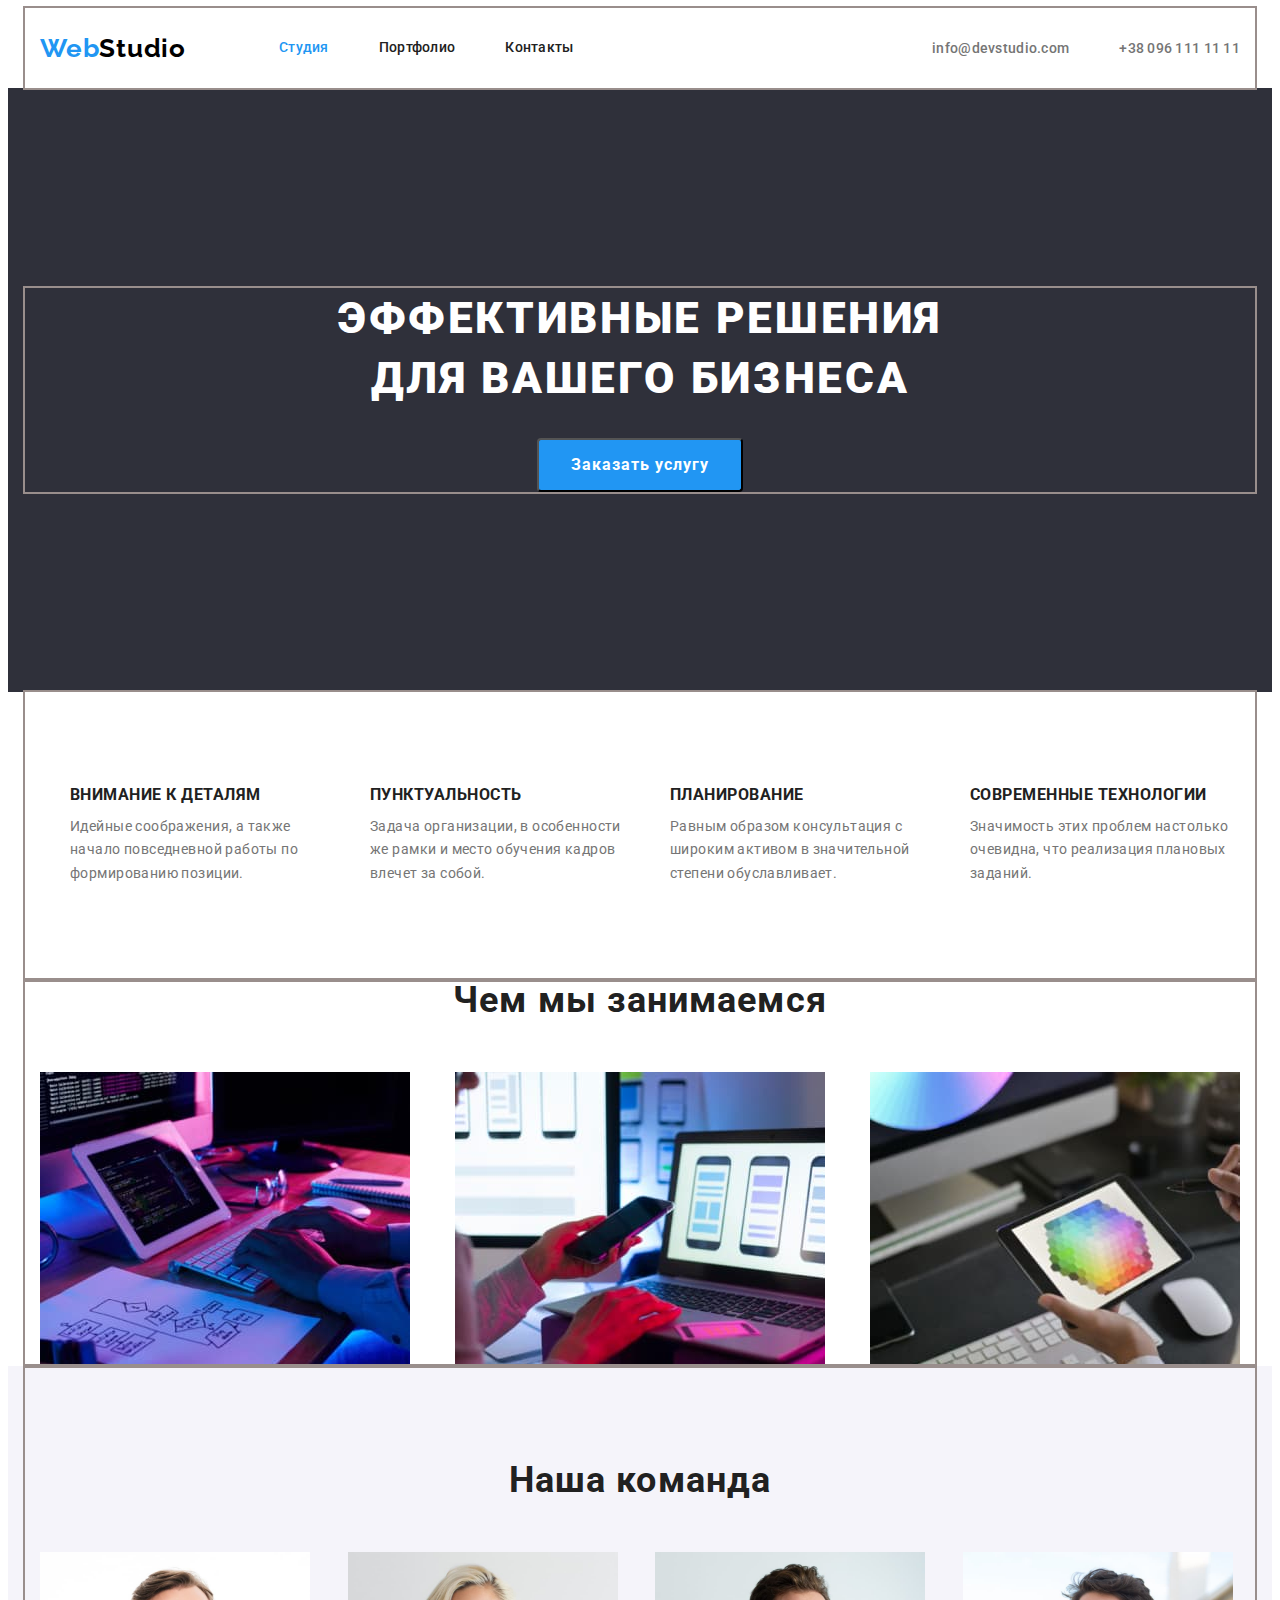
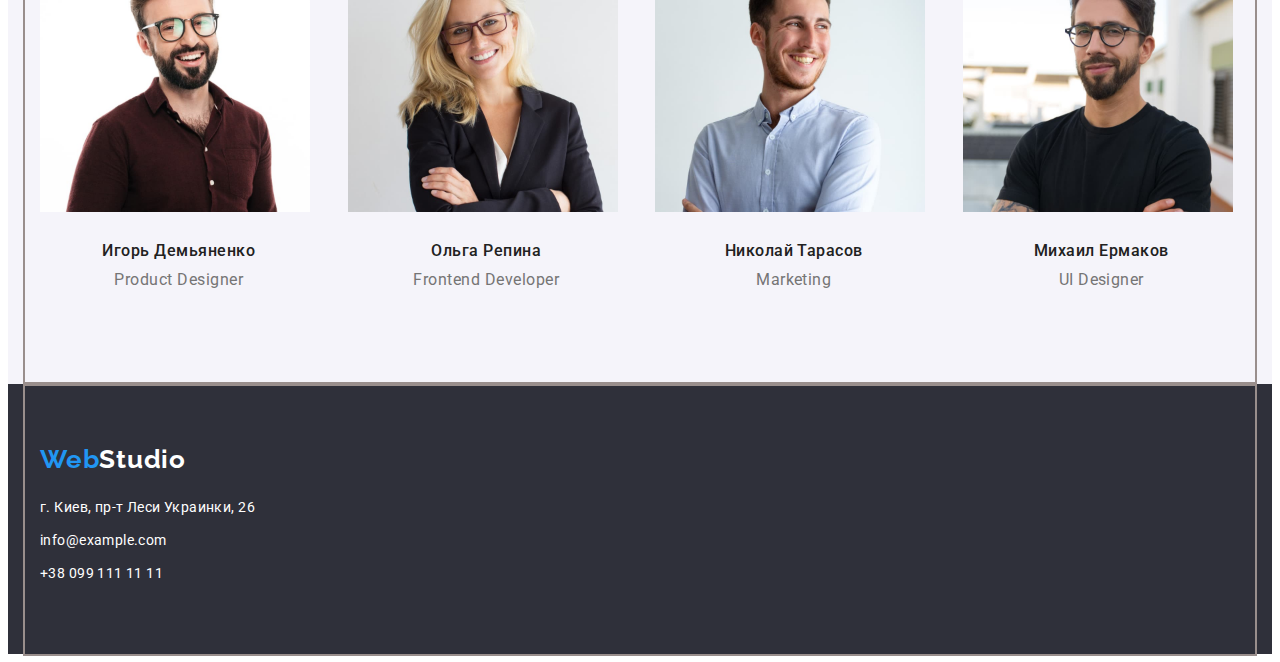
==== commit 7e0537b0: "сменил отспупы" ====
--- a/index.html
+++ b/index.html
@@ -174,7 +174,7 @@
           >
           <address>
             <ul class="address list">
-              <li>
+              <li class="address-list">
                 <a
                   class="address-link"
                   href="https://goo.gl/maps/wh96AMnJQYNLFuH58"
@@ -183,11 +183,11 @@
                   >г. Киев, пр-т Леси Украинки, 26</a
                 >
               </li>
-              <li>
+              <li class="address-list">
                 <a class="address-link" href="mailto:info@example.com">info@example.com</a>
               </li>
-              <li>
-                <a class="address-link" href="tel:+380991111111">+38 099 111 11 11</a>
+              <li class="address-list">
+                <a class="address-link phone" href="tel:+380991111111">+38 099 111 11 11</a>
               </li>
             </ul>
           </address>
--- a/css/styles.css
+++ b/css/styles.css
@@ -247,32 +247,31 @@
   color: var(--secondary-text-color);
   margin-bottom: 20px;
 }
+
 .address-link {
-  display: block;
+  display: inline-block;
+  padding-bottom: 9px;
   font-style: normal;
   line-height: 24px;
   letter-spacing: 0.03em;
   text-decoration: none;
   color: var(--secondary-text-color);
-}
-.address-link:not(:last-child) {
-  padding-bottom: 9100px;
 }
 .address .link:hover,
 .address .link:focus {
   color: rgba(255, 255, 255, 0.6);
 }
-
-
 /* ================ Portfolio page ================== */
 .portfolio-nav{
   display: flex;
   justify-content: center;
 }
 .nav-list {
-  width: 145px;
+  display: inline-block;
+  padding: 6px 22px;
   height: 38px;
   margin-bottom: 50px;
+  margin-left: 8px;
   font-weight: 500;
   font-size: 16px;
   line-height: 1.6;
@@ -282,8 +281,8 @@
   color: var(--subtitle-color);
   background-color: #f5f4fa;
   border-radius: 4px;
-}
-
+  border:none
+}
 .nav-list:hover {
   background-color: var(--accent-color);
   color: var(--secondary-text-color);
@@ -291,8 +290,10 @@
 .selected {
   background-color: var(--accent-color);
   color: var(--secondary-text-color);
+  margin-left: 0px;
 }
 .porfolio-item {
+  margin-bottom: 4px;
   font-weight: var(--subtitle-weight);
   font-size: 18px;
   line-height: 2;
@@ -300,6 +301,7 @@
   color: var(--subtitle-color);
 }
 .porfolio-item-type {
+   margin-bottom: 20px;
   font-size: 16px;
   line-height: 1.87;
   letter-spacing: 0.03em;
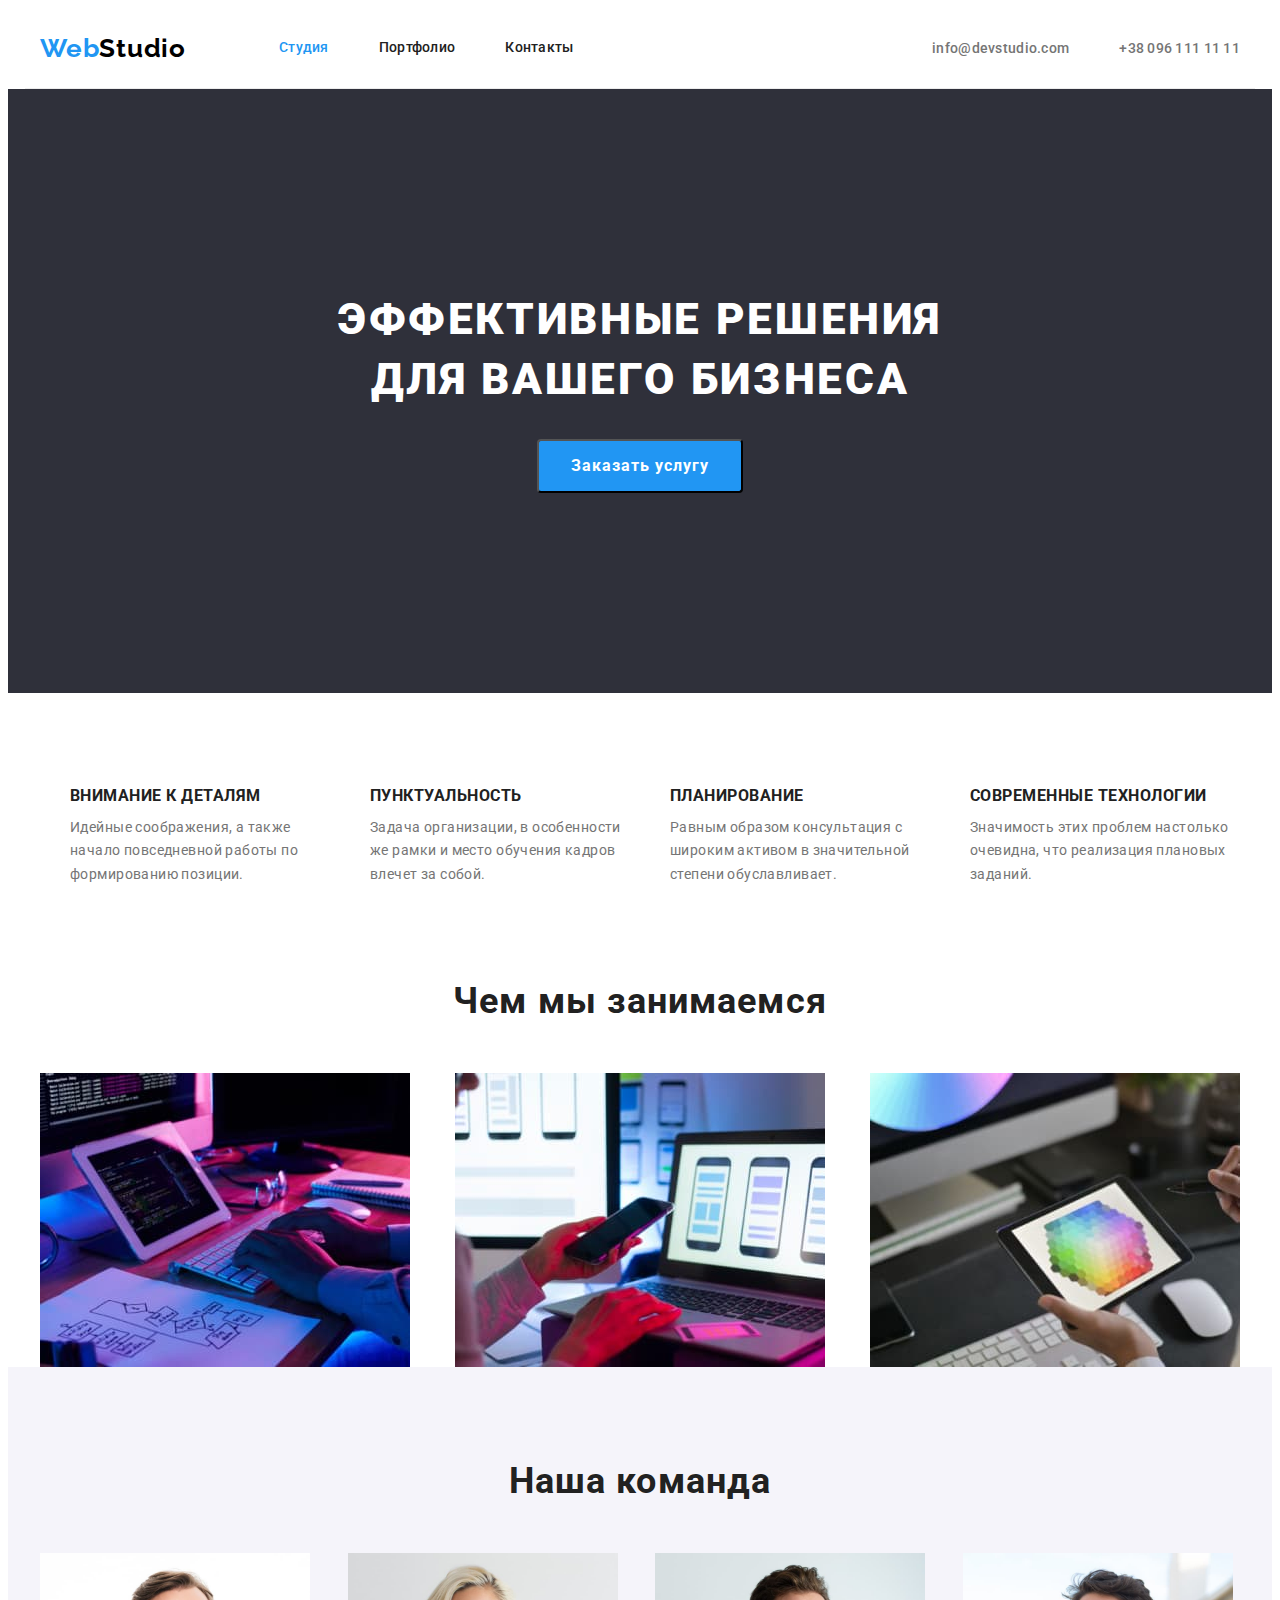
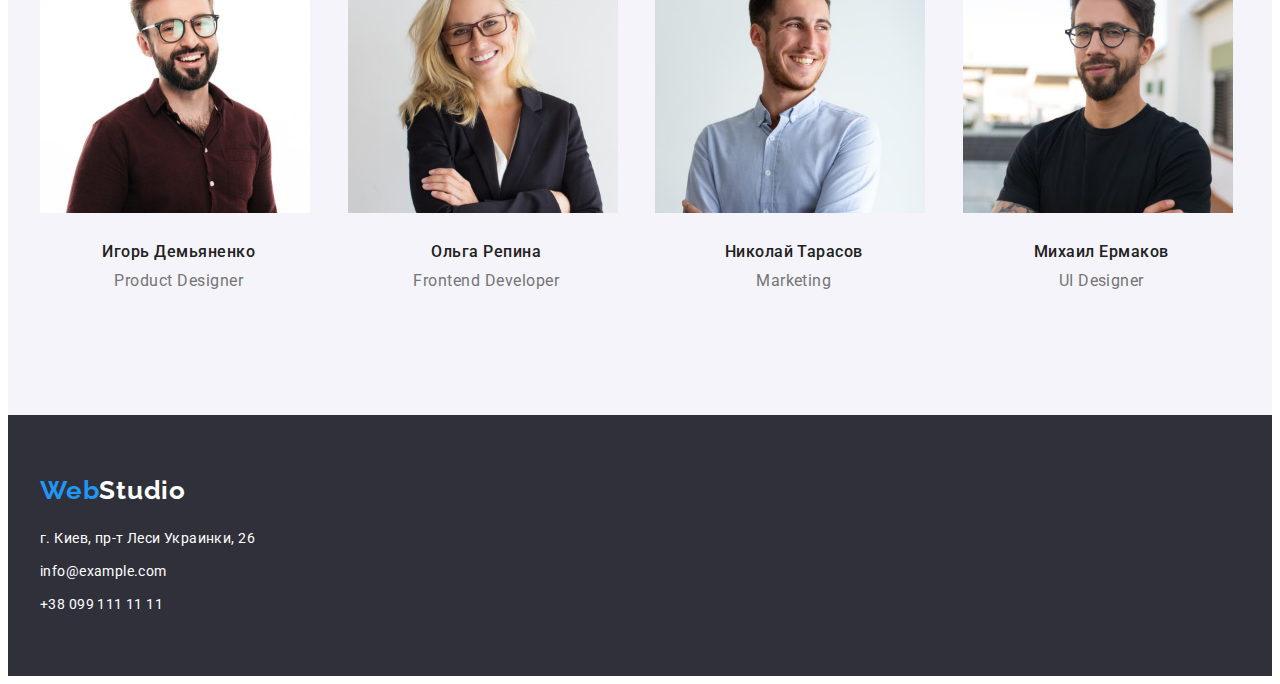
==== commit bbfadbd4: "Добавил рамку" ====
--- a/index.html
+++ b/index.html
@@ -127,8 +127,10 @@
                 height="260"
                 alt="Игорь Демьяненко"
               />
+              <div class="our-team-member">
               <h3 class="team-member">Игорь Демьяненко</h3>
               <p class="position" lang="en">Product Designer</p>
+              </div>
             </li>
             <li class="team-item">
               <img
@@ -137,8 +139,10 @@
                 height="260"
                 alt="Ольга Репина"
               />
+              <div class="our-team-member">
               <h3 class="team-member">Ольга Репина</h3>
               <p class="position" lang="en">Frontend Developer</p>
+              </div>
             </li>
             <li class="team-item">
               <img
@@ -147,8 +151,10 @@
                 height="260"
                 alt="Николай Тарасов"
               />
+              <div class="our-team-member">
               <h3 class="team-member">Николай Тарасов</h3>
               <p class="position" lang="en">Marketing</p>
+              </div>
             </li>
             <li class="team-item">
               <img
@@ -157,8 +163,10 @@
                 height="260"
                 alt="Михаил Ермаков"
               />
+              <div class="our-team-member">
               <h3 class="team-member">Михаил Ермаков</h3>
               <p class="position" lang="en">UI Designer</p>
+              <div>
             </li>
           </ul>
         </div>
@@ -187,7 +195,7 @@
                 <a class="address-link" href="mailto:info@example.com">info@example.com</a>
               </li>
               <li class="address-list">
-                <a class="address-link phone" href="tel:+380991111111">+38 099 111 11 11</a>
+                <a class="address-link" href="tel:+380991111111">+38 099 111 11 11</a>
               </li>
             </ul>
           </address>
--- a/css/styles.css
+++ b/css/styles.css
@@ -1,7 +1,7 @@
 :root {
   --main-font: Roboto, sans-serif;
   --secondary-font: 'Raleway', sans-serif;
-    --subtitle-weight: 700;
+  --subtitle-weight: 700;
   --accent-color: #2196f3;
   --text-color: #757575;
   --secondary-text-color: #ffffff;
@@ -12,7 +12,7 @@
   color: var(--text-color);
   font-family: var(--main-font);
   font-size: 14px;
-} 
+}
 h1,
 h2,
 h3,
@@ -25,9 +25,9 @@
 }
 ul,
 ol {
- margin-top:0;
- margin-bottom:0;
- padding-left: 0;
+  margin-top: 0;
+  margin-bottom: 0;
+  padding-left: 0;
 }
 img {
   display: block;
@@ -42,20 +42,20 @@
   margin: 0 auto;
   padding-left: 15px;
   padding-right: 15px;
-  outline: 2px solid rgb(153, 142, 140);
 }
 .section {
-    padding-top: 94px;
-    padding-bottom: 94px;
+  padding-top: 94px;
+  padding-bottom: 94px;
 }
 /* ================ Site header ================== */
-.header-container{
+.header-container {
   display: flex;
   align-items: center;
   margin-top: 0;
   margin-bottom: 0;
-  padding-top:0;
+  padding-top: 0;
   padding-bottom: 0;
+  border-bottom: 1px solid #ECECEC;
 }
 .main-nav {
   display: flex;
@@ -75,7 +75,7 @@
 }
 .main-menu {
   display: flex;
-  margin-left: 93px; 
+  margin-left: 93px;
 }
 .main-menu .main-menu-item:not(:last-child) {
   margin-right: 50px;
@@ -117,17 +117,16 @@
   color: var(--accent-color);
 }
 
-
 /* ================  Hero  ================== */
 .hero-section {
   background: var(--bcg-color);
-    padding-top: 200px;
-    padding-bottom: 200px;
+  padding-top: 200px;
+  padding-bottom: 200px;
 }
 
 .hero-title {
   margin-bottom: 30px;
-  margin-left: auto; 
+  margin-left: auto;
   margin-right: auto;
   font-weight: 900;
   max-width: 696px;
@@ -136,8 +135,8 @@
   text-align: center;
   letter-spacing: 0.06em;
   text-transform: uppercase;
-  color:  var(--secondary-text-color);
-  background-color: var(--bcg-color)
+  color: var(--secondary-text-color);
+  background-color: var(--bcg-color);
 }
 .hero-button {
   display: inline-block;
@@ -156,7 +155,6 @@
   margin: 0 auto;
   font-family: inherit;
   cursor: pointer;
-
 }
 /* ================ Section ================== */
 .about {
@@ -172,15 +170,15 @@
   letter-spacing: 0.03em;
   color: var(--subtitle-color);
 }
-.section-list{
+.section-list {
   display: flex;
   justify-content: space-between;
 }
 
 /* ================ Benefits ================== */
 .benefits {
-display: flex;
-margin-left: 30px;
+  display: flex;
+  margin-left: 30px;
 }
 .benefits .item {
   width: 270px;
@@ -189,7 +187,7 @@
   letter-spacing: 0.03em;
 }
 
-.benefits .item+.item {
+.benefits .item + .item {
   margin-left: 30px;
 }
 .benefits .title {
@@ -208,8 +206,11 @@
   margin-bottom: 0;
   background-color: #f5f4fa;
 }
+.our-team-member {
+  padding-top: 30px;
+  padding-bottom: 30px;
+}
 .team-member {
-  margin-top: 30px;
   margin-bottom: 10px;
   font-weight: 500;
   font-size: 16px;
@@ -228,12 +229,12 @@
   display: flex;
   margin-left: -30px;
   margin-top: -30px;
-  }  
+}
 .team-item {
   flex-basis: calc((100% - 120px) / 4);
   margin-left: 30px;
   margin-top: 30px;
-  }
+}
 /* ================ Footer ================== */
 .footer-section-style {
   background: var(--bcg-color);
@@ -247,10 +248,8 @@
   color: var(--secondary-text-color);
   margin-bottom: 20px;
 }
-
 .address-link {
-  display: inline-block;
-  padding-bottom: 9px;
+  display: block;
   font-style: normal;
   line-height: 24px;
   letter-spacing: 0.03em;
@@ -261,8 +260,13 @@
 .address .link:focus {
   color: rgba(255, 255, 255, 0.6);
 }
+/*.main-menu .main-menu-item:not(:last-child) {
+  margin-right: 50px;*/
+.address-list:not(:last-child) {
+  margin-bottom: 9px;
+}
 /* ================ Portfolio page ================== */
-.portfolio-nav{
+.portfolio-nav {
   display: flex;
   justify-content: center;
 }
@@ -281,7 +285,7 @@
   color: var(--subtitle-color);
   background-color: #f5f4fa;
   border-radius: 4px;
-  border:none
+  border: none;
 }
 .nav-list:hover {
   background-color: var(--accent-color);
@@ -301,32 +305,32 @@
   color: var(--subtitle-color);
 }
 .porfolio-item-type {
-   margin-bottom: 20px;
+  margin-bottom: 20px;
   font-size: 16px;
   line-height: 1.87;
   letter-spacing: 0.03em;
   color: var(--text-color);
 }
-.item-list{
- display: flex;
- flex-wrap: wrap;
+.item-list {
+  display: flex;
+  flex-wrap: wrap;
   margin-top: -15px;
   margin-left: 15px;
 }
 .item-list-element {
- flex-basis: calc((100% - 60px)/3);
+  flex-basis: calc((100% - 60px) / 3);
   width: 370px;
   margin-top: 15px;
   margin-left: 15px;
 }
 .item-list-element:nth-child(3n) {
- margin-right: 0;
+  margin-right: 0;
 }
 .item-list-element:nth-last-child(-n + 3) {
   margin-bottom: 0;
 }
-.item-text{
+.item-text {
   padding: 20px 24px;
-  border: 1px solid #EEEEEE;
+  border: 1px solid #eeeeee;
   width: 370px;
-}+}
